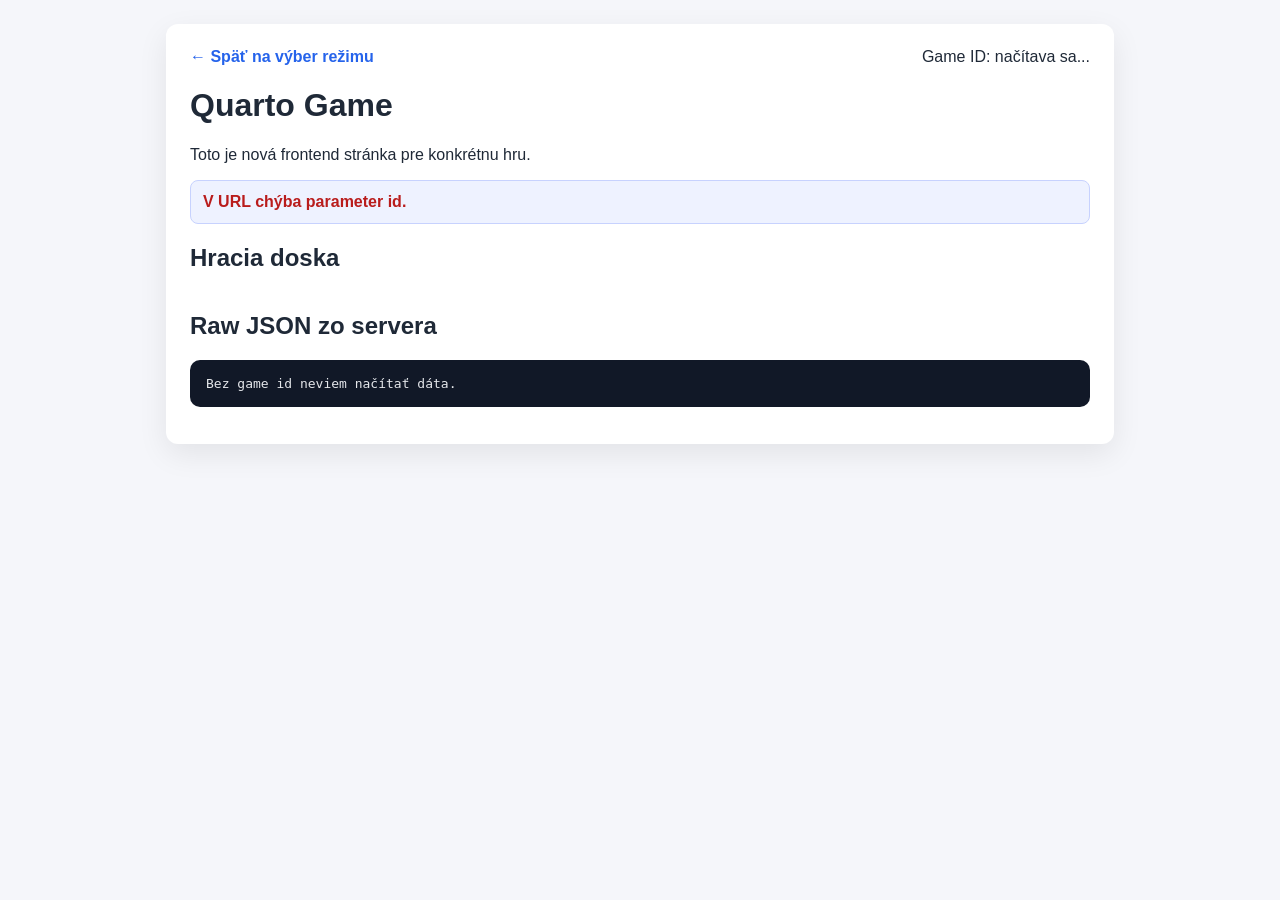
==== client/game.html @ c22ec70f "API + beginning of client" ====
<!DOCTYPE html>
<html lang="sk">
<head>
    <meta charset="UTF-8">
    <meta name="viewport" content="width=device-width, initial-scale=1.0">
    <title>Quarto Game</title>
    <style>
        body {
            font-family: Arial, sans-serif;
            margin: 0;
            padding: 24px;
            background: #f5f6fa;
            color: #1f2937;
        }

        .container {
            max-width: 900px;
            margin: 0 auto;
            background: white;
            border-radius: 12px;
            padding: 24px;
            box-shadow: 0 10px 30px rgba(0,0,0,0.08);
        }

        .topbar {
            display: flex;
            justify-content: space-between;
            align-items: center;
            gap: 12px;
            flex-wrap: wrap;
            margin-bottom: 20px;
        }

        .back-link {
            text-decoration: none;
            color: #2563eb;
            font-weight: 600;
        }

        .status {
            background: #eef2ff;
            border: 1px solid #c7d2fe;
            border-radius: 8px;
            padding: 12px;
            margin-bottom: 20px;
        }

        .grid {
            display: grid;
            grid-template-columns: repeat(4, 1fr);
            gap: 10px;
            margin-top: 20px;
        }

        .cell {
            min-height: 90px;
            border: 2px dashed #cbd5e1;
            border-radius: 10px;
            display: flex;
            align-items: center;
            justify-content: center;
            background: #f8fafc;
            font-size: 14px;
            text-align: center;
            padding: 8px;
        }

        pre {
            background: #111827;
            color: #e5e7eb;
            padding: 16px;
            border-radius: 10px;
            overflow-x: auto;
        }

        .error {
            color: #b91c1c;
            font-weight: 700;
        }
    </style>
</head>
<body>
    <div class="container">
        <div class="topbar">
            <a class="back-link" href="./index.html">← Späť na výber režimu</a>
            <div id="game-id-label">Game ID: načítava sa...</div>
        </div>

        <h1>Quarto Game</h1>
        <p>Toto je nová frontend stránka pre konkrétnu hru.</p>

        <div class="status" id="status-box">Načítavam dáta hry...</div>

        <h2>Hracia doska</h2>
        <div class="grid" id="board"></div>

        <h2>Raw JSON zo servera</h2>
        <pre id="game-json">Čakám na odpoveď zo servera...</pre>
    </div>

    <script src="game.js" type="module"></script>
</body>
</html>
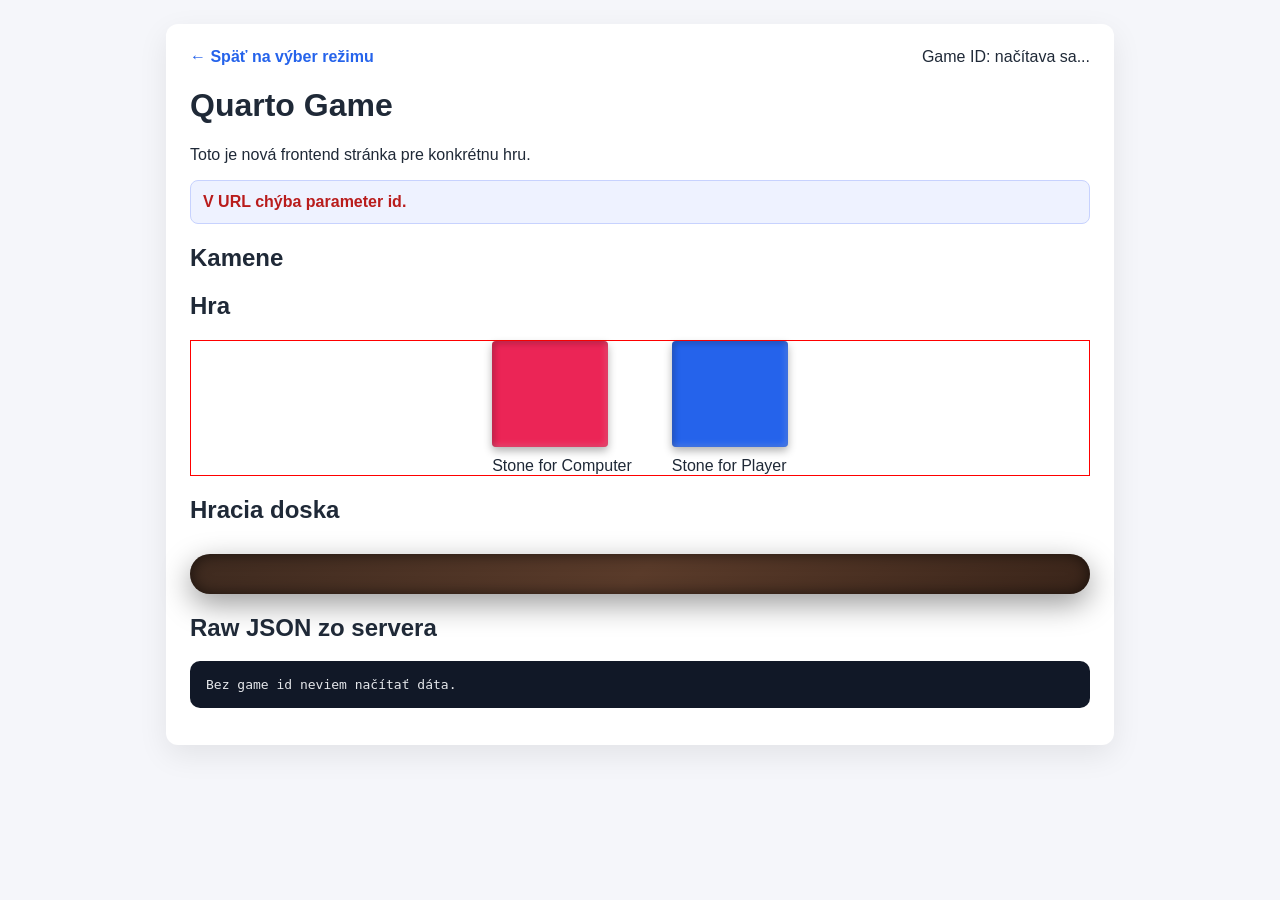
==== commit 96b47860: "PvC funkcne; potrebujem dokoncit statusy a stop game ak pride sprava status: player alebo computer w" ====
--- a/client/game.html
+++ b/client/game.html
@@ -3,81 +3,8 @@
 <head>
     <meta charset="UTF-8">
     <meta name="viewport" content="width=device-width, initial-scale=1.0">
+    <link rel="stylesheet" href="game.css">
     <title>Quarto Game</title>
-    <style>
-        body {
-            font-family: Arial, sans-serif;
-            margin: 0;
-            padding: 24px;
-            background: #f5f6fa;
-            color: #1f2937;
-        }
-
-        .container {
-            max-width: 900px;
-            margin: 0 auto;
-            background: white;
-            border-radius: 12px;
-            padding: 24px;
-            box-shadow: 0 10px 30px rgba(0,0,0,0.08);
-        }
-
-        .topbar {
-            display: flex;
-            justify-content: space-between;
-            align-items: center;
-            gap: 12px;
-            flex-wrap: wrap;
-            margin-bottom: 20px;
-        }
-
-        .back-link {
-            text-decoration: none;
-            color: #2563eb;
-            font-weight: 600;
-        }
-
-        .status {
-            background: #eef2ff;
-            border: 1px solid #c7d2fe;
-            border-radius: 8px;
-            padding: 12px;
-            margin-bottom: 20px;
-        }
-
-        .grid {
-            display: grid;
-            grid-template-columns: repeat(4, 1fr);
-            gap: 10px;
-            margin-top: 20px;
-        }
-
-        .cell {
-            min-height: 90px;
-            border: 2px dashed #cbd5e1;
-            border-radius: 10px;
-            display: flex;
-            align-items: center;
-            justify-content: center;
-            background: #f8fafc;
-            font-size: 14px;
-            text-align: center;
-            padding: 8px;
-        }
-
-        pre {
-            background: #111827;
-            color: #e5e7eb;
-            padding: 16px;
-            border-radius: 10px;
-            overflow-x: auto;
-        }
-
-        .error {
-            color: #b91c1c;
-            font-weight: 700;
-        }
-    </style>
 </head>
 <body>
     <div class="container">
@@ -91,6 +18,22 @@
 
         <div class="status" id="status-box">Načítavam dáta hry...</div>
 
+        <h2>Kamene</h2>
+        <div id="container-stones" class=""></div>
+
+        <h2>Hra</h2>
+        <div class="game-container">
+            <div>
+                <div id="stoneforcomputer" class="cell"></div>
+                <label for="stonefor">Stone for Computer</label>
+            </div>
+            <div>
+                <div id="stoneforplayer" class="cell"></div>
+                <label for="stonefor">Stone for Player</label>
+            </div>
+        </div>
+
+
         <h2>Hracia doska</h2>
         <div class="grid" id="board"></div>
 
--- a/client/game.css
+++ b/client/game.css
@@ -0,0 +1,276 @@
+
+        body {
+            font-family: Arial, sans-serif;
+            margin: 0;
+            padding: 24px;
+            background: #f5f6fa;
+            color: #1f2937;
+        }
+
+        .container {
+            max-width: 900px;
+            margin: 0 auto;
+            background: white;
+            border-radius: 12px;
+            padding: 24px;
+            box-shadow: 0 10px 30px rgba(0,0,0,0.08);
+        }
+
+        .topbar {
+            display: flex;
+            justify-content: space-between;
+            align-items: center;
+            gap: 12px;
+            flex-wrap: wrap;
+            margin-bottom: 20px;
+        }
+
+        .back-link {
+            text-decoration: none;
+            color: #2563eb;
+            font-weight: 600;
+        }
+
+        .status {
+            background: #eef2ff;
+            border: 1px solid #c7d2fe;
+            border-radius: 8px;
+            padding: 12px;
+            margin-bottom: 20px;
+        }
+
+        .grid {
+                display: grid;
+                grid-template-columns: repeat(4, 1fr);
+                gap: 12px;
+                margin-top: 30px;
+                padding: 20px;
+                border-radius: 20px;
+
+                background: linear-gradient(
+                    135deg,
+                    #3e2a1f,
+                    #5a3b2a,
+                    #3a251a
+                );
+
+                box-shadow:
+                    inset 0 0 15px rgba(0, 0, 0, 0.6),
+                    0 10px 30px rgba(0, 0, 0, 0.4);
+        }
+
+        .container-stones {
+            border: 2px solid red;
+            display: grid;
+                grid-template-columns: repeat(4, 1fr);
+                gap: 12px;
+                margin-top: 30px;
+                padding: 20px;
+                border-radius: 20px;
+                
+                background: linear-gradient(
+                    135deg,
+                    #3e2a1f,
+                    #5a3b2a,
+                    #3a251a
+                );
+
+                box-shadow:
+                    inset 0 0 15px rgba(0, 0, 0, 0.6),
+                    0 10px 30px rgba(0, 0, 0, 0.4);
+        
+        }
+
+        .game-container{
+            display: flex;
+            flex-direction: row;
+            gap: 40px;
+            border: 1px solid red;
+            justify-content: center;
+
+        }
+
+        #stoneforplayer{
+            background:#2563eb;
+            margin-bottom: 10px;
+            width: 100px;
+        }
+       
+        #stoneforcomputer{
+            background:#eb2556;
+            margin-bottom: 10px;
+            width: 100px;
+        }
+
+
+
+        .cell {
+             min-height: 90px;
+
+            /* jemná priehlbina */
+            background: radial-gradient(circle at 30% 30%, #b69f54, #e6dcc8);
+
+            border-radius: 4px;
+
+            display: flex;
+            align-items: center;
+            justify-content: center;
+
+            font-size: 14px;
+            text-align: center;
+            padding: 8px;
+
+            /* tieň pre depth */
+            box-shadow:
+                inset 2px 2px 6px rgba(0, 0, 0, 0.25),
+                inset -2px -2px 6px rgba(255, 255, 255, 0.2),
+                0 4px 8px rgba(0, 0, 0, 0.3);
+
+            /* odstránime dashed border */
+            border: none;
+
+            transition: all 0.2s ease;
+        }
+
+        .cell:hover {
+                transform: scale(1.05);
+
+                box-shadow:
+                inset 2px 2px 6px rgba(0, 0, 0, 0.3),
+                0 6px 14px rgba(0, 0, 0, 0.5);
+                }
+
+        pre {
+            background: #111827;
+            color: #e5e7eb;
+            padding: 16px;
+            border-radius: 10px;
+            overflow-x: auto;
+        }
+
+        .error {
+            color: #b91c1c;
+            font-weight: 700;
+        }
+    
+
+
+        /* základ kameňa */
+        .stone {
+            cursor:move;
+            user-select: none;
+            position: relative;
+            display: inline-block;
+            transition: all 0.2s ease;
+            box-shadow:
+                0 4px 10px rgba(0, 0, 0, 0.5),
+                inset -2px -2px 5px rgba(255,255,255,0.2),
+                inset 2px 2px 5px rgba(0,0,0,0.6);
+        }
+
+        /* ------------------ */
+        /* COLOR */
+        /* ------------------ */
+
+        .white {
+            background: radial-gradient(circle at 30% 30%, #ffffff, #d6d1c4);
+        }
+
+        .black {
+            background: radial-gradient(circle at 30% 30%, #444, #000);
+        }
+
+        /* ------------------ */
+        /* SIZE */
+        /* ------------------ */
+
+        .large {
+            width: 60px;
+            height: 60px;
+        }
+
+        .small {
+            width: 40px;
+            height: 40px;
+        }
+
+        /* ------------------ */
+        /* SHAPE */
+        /* ------------------ */
+
+        .round {
+            border-radius: 50%;
+        }
+
+        .square {
+            border-radius: 8px;
+        }
+
+        
+        .plus::after, .minus::after {
+            content: "";
+            position: absolute;
+        }
+
+        .plus::after {
+        width: 50%;
+        height: 6px;
+        background: rgba(0,0,0,0.4);
+
+        top: 50%;
+        left: 50%;
+        transform: translate(-50%, -50%);
+        
+        box-shadow:
+            inset 1px 1px 2px rgba(0,0,0,0.6),
+            inset -1px -1px 2px rgba(255,255,255,0.3);
+    }
+
+.plus::before {
+    content: "";
+    position: absolute;
+
+    width: 6px;
+    height: 50%;
+    background: rgba(0,0,0,0.4);
+
+    top: 50%;
+    left: 50%;
+    transform: translate(-50%, -50%);
+
+    box-shadow:
+        inset 1px 1px 2px rgba(0,0,0,0.6),
+        inset -1px -1px 2px rgba(255,255,255,0.3);
+}
+
+.minus::after {
+    width: 50%;
+    height: 6px;
+    background: rgba(0,0,0,0.4);
+
+    top: 50%;
+    left: 50%;
+    transform: translate(-50%, -50%);
+
+    box-shadow:
+        inset 1px 1px 2px rgba(0,0,0,0.6),
+        inset -1px -1px 2px rgba(255,255,255,0.3);
+}
+
+
+
+        
+
+        /* ------------------ */
+        /* INTERAKCIA */
+        /* ------------------ */
+
+        .stone:hover {
+            transform: scale(1.08);
+        }
+
+        .stone:active {
+            transform: scale(0.95);
+            box-shadow:
+                inset 2px 2px 6px rgba(0,0,0,0.6);
+        }
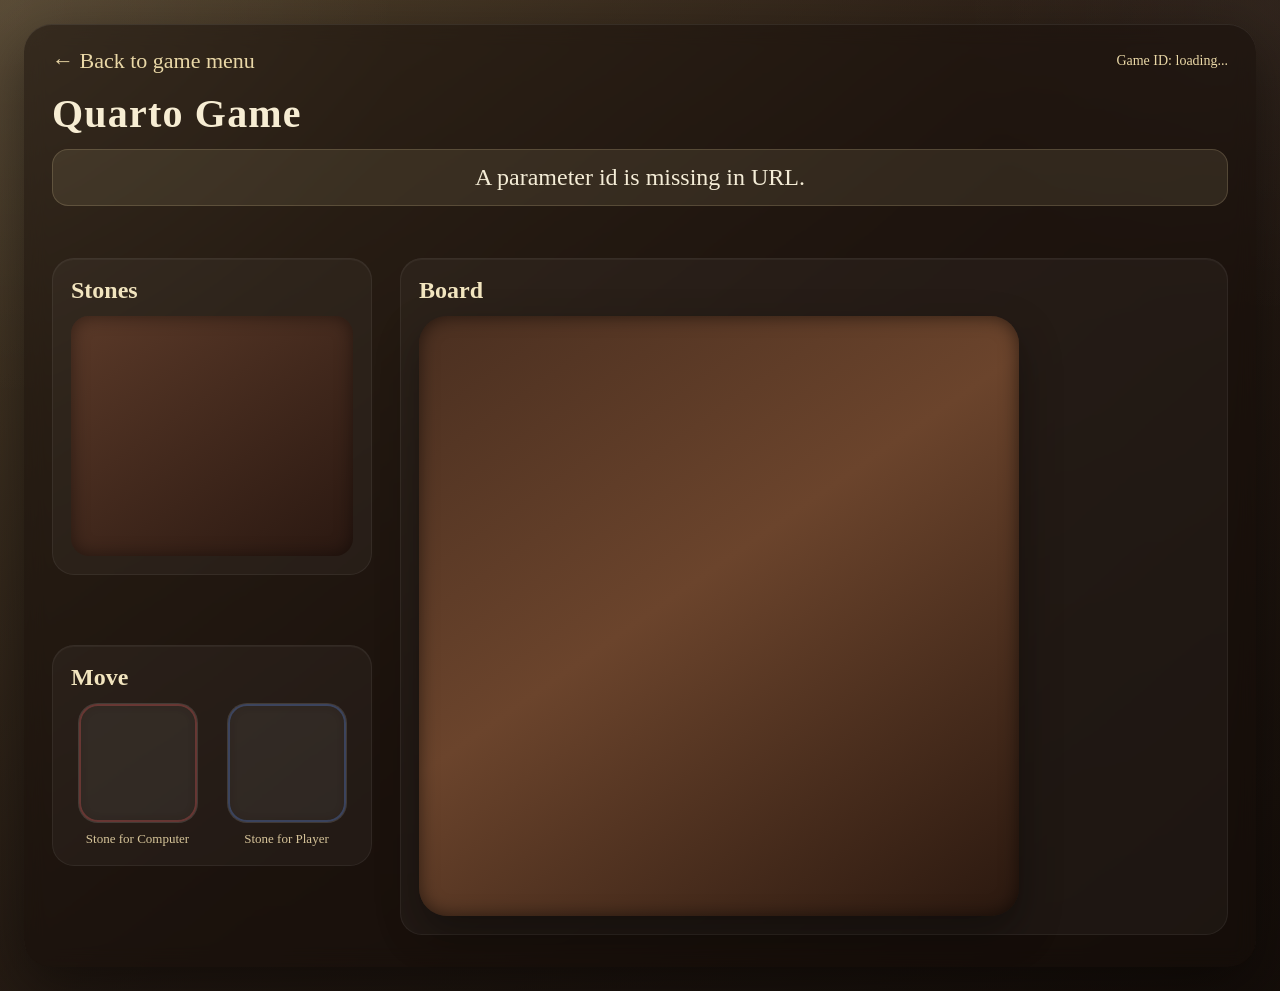
==== commit 8dc79343: "final upravy, progressive web app" ====
--- a/client/game.html
+++ b/client/game.html
@@ -3,44 +3,52 @@
 <head>
     <meta charset="UTF-8">
     <meta name="viewport" content="width=device-width, initial-scale=1.0">
-    <link rel="stylesheet" href="game.css">
+    <link rel="stylesheet" href="games2.css">
     <title>Quarto Game</title>
 </head>
 <body>
-    <div class="container">
-        <div class="topbar">
-            <a class="back-link" href="./index.html">← Späť na výber režimu</a>
-            <div id="game-id-label">Game ID: načítava sa...</div>
-        </div>
+    <div class="page">
+        <div class="container">
+            <div class="topbar">
+                <a class="back-link" href="./index.html">← Back to game menu</a>
+                <div id="game-id-label" class="game-id-label">Game ID: loading...</div>
+            </div>
 
-        <h1>Quarto Game</h1>
-        <p>Toto je nová frontend stránka pre konkrétnu hru.</p>
+            <h1>Quarto Game</h1>
+            <div class="status" id="status-box">Loading game data...</div>
 
-        <div class="status" id="status-box">Načítavam dáta hry...</div>
+            <div class="game-shell">
+                <aside class="sidebar">
+                    <section class="panel">
+                        <h2>Stones</h2>
+                        <div id="container-stones" class="stones-container"></div>
+                    </section>
 
-        <h2>Kamene</h2>
-        <div id="container-stones" class=""></div>
-
-        <h2>Hra</h2>
-        <div class="game-container">
-            <div>
-                <div id="stoneforcomputer" class="cell"></div>
-                <label for="stonefor">Stone for Computer</label>
-            </div>
-            <div>
-                <div id="stoneforplayer" class="cell"></div>
-                <label for="stonefor">Stone for Player</label>
+                    <section class="panel stone-panel">
+                        <h2>Move</h2>
+                        <div class="game-container">
+                            <div class="slot-block">
+                                <div id="stoneforcomputer" class="drop-slot drop-slot-red"></div>
+                                <label>Stone for Computer</label>
+                            </div>
+                            <div class="slot-block">
+                                <div id="stoneforplayer" class="drop-slot drop-slot-blue"></div>
+                                <label>Stone for Player</label>
+                            </div>
+                        </div>
+                    </section>
+                </aside>
+                
+                <section class="panel">
+                    <section class="board-zone">
+                        <h2>Board</h2>
+                        <div class="grid" id="board"></div>
+                    </section>
+                </section>
             </div>
         </div>
-
-
-        <h2>Hracia doska</h2>
-        <div class="grid" id="board"></div>
-
-        <h2>Raw JSON zo servera</h2>
-        <pre id="game-json">Čakám na odpoveď zo servera...</pre>
     </div>
 
     <script src="game.js" type="module"></script>
 </body>
-</html>
+</html>
--- a/client/games2.css
+++ b/client/games2.css
@@ -0,0 +1,291 @@
+:root {
+    --bg-dark: #1f140d;
+    --bg-mid: #3a261b;
+    --wood-dark: #4a2f20;
+    --wood-mid: #6b442c;
+    --wood-light: #d1b56d;
+    --sand-light: #e6d7a4;
+    --sand-mid: #cfb977;
+    --ink: #22150d;
+    --paper: #f4ecd6;
+    --muted: #d7c59a;
+}
+
+* {
+    box-sizing: border-box;
+}
+
+body {
+    margin: 0;
+    font-family: Georgia, serif;
+    color: var(--paper);
+    background:
+        radial-gradient(circle at top left, rgba(255,255,255,0.06), transparent 25%),
+        radial-gradient(circle at top right, rgba(255,255,255,0.04), transparent 20%),
+        linear-gradient(rgba(12, 8, 6, 0.35), rgba(12, 8, 6, 0.55)),
+        linear-gradient(135deg, #75603f, #3b2a1e 50%, #1f140d);
+    min-height: 100vh;
+}
+
+.page {
+    width: 100%;
+    padding: 24px;
+}
+
+.container {
+    width: min(1400px, 100%);
+    margin: 0 auto;
+    padding: 24px 28px 32px;
+    border-radius: 28px;
+    background: rgba(20, 12, 8, 0.50);
+    backdrop-filter: blur(10px);
+    box-shadow:
+        0 20px 60px rgba(0, 0, 0, 0.45),
+        inset 0 1px 0 rgba(255,255,255,0.08);
+}
+
+.topbar {
+    display: flex;
+    justify-content: space-between;
+    align-items: center;
+    gap: 16px;
+    margin-bottom: 16px;
+}
+
+.back-link {
+    color: #ead8a7;
+    text-decoration: none;
+    font-size: 22px;
+}
+
+.back-link:hover {
+    text-decoration: underline;
+}
+
+.game-id-label {
+    color: #ead8a7;
+    font-size: 14px;
+}
+
+h1 {
+    margin: 0 0 12px;
+    font-size: 40px;
+    color: #f7edd3;
+    letter-spacing: 0.03em;
+}
+
+h2 {
+    margin: 0 0 12px;
+    color: #f2e5bf;
+    font-size: 24px;
+}
+
+.status {
+    margin-bottom: 22px;
+    text-align: center;
+    font-size: 24px;
+    padding: 14px 18px;
+    border-radius: 16px;
+    background: rgba(234, 216, 167, 0.10);
+    border: 1px solid rgba(234, 216, 167, 0.18);
+    color: #f4ecd6;
+}
+
+.game-shell {
+    display: grid;
+    grid-template-columns: 320px minmax(700px, 1fr);
+    gap: 28px;
+    align-items: start;
+}
+
+.sidebar {
+    display: flex;
+    flex-direction: column;
+    gap: 20px;
+}
+
+.panel {
+    margin-top: 30px;
+    padding: 18px;
+    border-radius: 22px;
+    background: rgba(255,255,255,0.04);
+    border: 1px solid rgba(255,255,255,0.06);
+    box-shadow: inset 0 1px 0 rgba(255,255,255,0.04);
+    display: inline-block;
+}
+
+.stone-panel{
+    margin-top: 50px;
+}
+
+.stones-container {
+    display: grid;
+    grid-template-columns: repeat(4, 1fr);
+    gap: 12px;
+    align-items: center;
+    justify-items: center;
+    min-height: 240px;
+    padding: 8px;
+    border-radius: 18px;
+    background: linear-gradient(145deg, #5a3928, #2a1811);
+    box-shadow: inset 0 0 18px rgba(0,0,0,0.45);
+}
+
+.game-container {
+    display: grid;
+    grid-template-columns: 1fr 1fr;
+    gap: 16px;
+}
+
+.slot-block {
+    display: flex;
+    flex-direction: column;
+    align-items: center;
+}
+
+.slot-block label {
+    margin-top: 8px;
+    font-size: 13px;
+    color: var(--muted);
+    text-align: center;
+}
+
+.drop-slot {
+    width: 120px;
+    height: 120px;
+    border-radius: 20px;
+    display: flex;
+    align-items: center;
+    justify-content: center;
+    background: rgba(255,255,255,0.06);
+    border: 1px solid rgba(255,255,255,0.08);
+    box-shadow: inset 0 0 10px rgba(0,0,0,0.20);
+}
+
+.drop-slot-red {
+    box-shadow:
+        inset 0 0 0 2px rgba(255, 100, 100, 0.28),
+        inset 0 0 10px rgba(0,0,0,0.20);
+}
+
+.drop-slot-blue {
+    box-shadow:
+        inset 0 0 0 2px rgba(100, 150, 255, 0.28),
+        inset 0 0 10px rgba(0,0,0,0.20);
+}
+
+.board-zone {
+    min-width: 0;
+}
+
+.grid {
+    display: grid;
+    width: min(80vw, 600px);
+    aspect-ratio: 1 / 1;
+    grid-template-columns: repeat(4, 1fr);
+    gap: 14px;
+    padding: 20px;
+    border-radius: 28px;
+    background: linear-gradient(145deg, var(--wood-dark), var(--wood-mid) 45%, #2a180f);
+    box-shadow:
+        0 18px 40px rgba(0,0,0,0.35),
+        inset 0 0 18px rgba(0,0,0,0.55);
+}
+
+/* LEN BOARD CELLS */
+#board .cell {
+    aspect-ratio: 1 / 1;
+    min-height: 130px;
+    border-radius: 100%;
+    display: flex;
+    align-items: center;
+    justify-content: center;
+    background:
+        radial-gradient(circle at 50% 45%, rgba(255,255,255,0.12), transparent 35%),
+        linear-gradient(145deg, var(--sand-light), var(--sand-mid));
+    box-shadow:
+        inset 0 2px 6px rgba(0,0,0,0.22),
+        0 6px 12px rgba(0,0,0,0.22);
+    transition: transform 0.18s ease, filter 0.18s ease;
+}
+
+#board .cell:hover,
+.dragover {
+    transform: translateY(-2px);
+    filter: brightness(1.05);
+}
+
+/* STONES */
+.stone {
+    position: relative;
+    display: grid;
+    place-items: center;
+    cursor: grab;
+    user-select: none;
+    box-shadow: 0 6px 12px rgba(0,0,0,0.35);
+}
+
+.large {
+    width: 65px;
+    height: 65px;
+}
+
+.small {
+    width: 42px;
+    height: 42px;
+}
+
+.round {
+    border-radius: 50%;
+}
+
+.square {
+    border-radius: 12px;
+}
+
+.black {
+    background: radial-gradient(circle at 30% 30%, #5f5f5f, #111111);
+}
+
+.white {
+    background: radial-gradient(circle at 30% 30%, #ffffff, #d8d8d8);
+}
+
+.plus::after,
+.minus::after {
+    content: "";
+    position: absolute;
+    opacity: 0.55;
+    filter: drop-shadow(0 1px 1px rgba(0,0,0,0.25));
+}
+
+.plus::after {
+    width: 52%;
+    height: 52%;
+    background:
+        linear-gradient(var(--ink), var(--ink)) center / 18% 100% no-repeat,
+        linear-gradient(var(--ink), var(--ink)) center / 100% 18% no-repeat;
+}
+
+.minus::after {
+    width: 52%;
+    height: 18%;
+    background: var(--ink);
+    border-radius: 999px;
+}
+
+
+
+@media (max-width: 1100px) {
+    .game-shell {
+        grid-template-columns: 1fr;
+    }
+
+    .stones-container {
+        grid-template-columns: repeat(8, 1fr);
+    }
+
+    #board .cell {
+        min-height: 100px;
+    }
+}
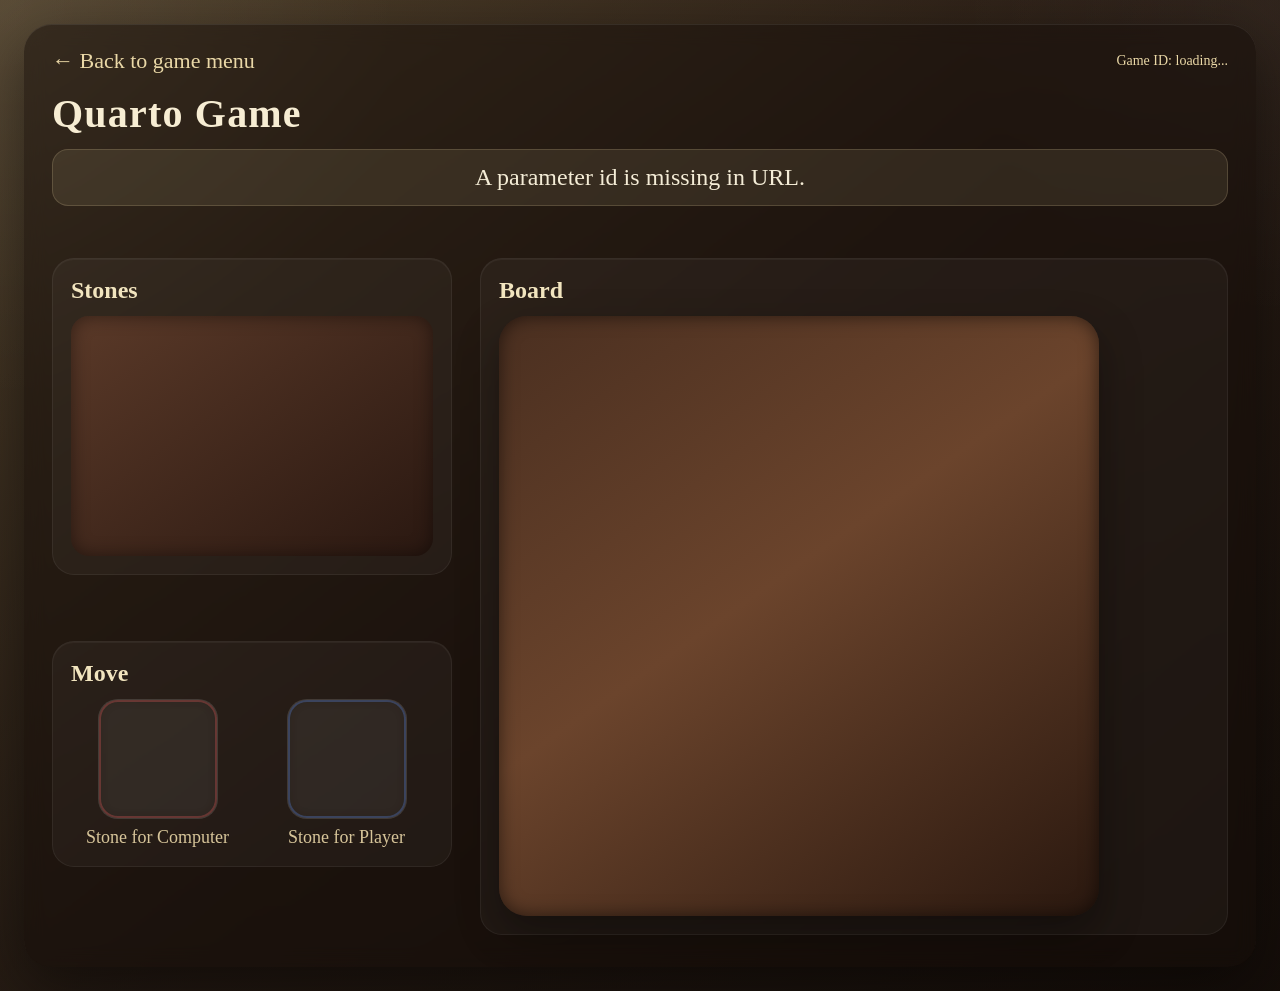
==== commit a5b50cb5: "odstranenenie bugov, zmena organizacie foldera" ====
--- a/client/game.html
+++ b/client/game.html
@@ -29,11 +29,11 @@
                         <div class="game-container">
                             <div class="slot-block">
                                 <div id="stoneforcomputer" class="drop-slot drop-slot-red"></div>
-                                <label>Stone for Computer</label>
+                                <label class="stonefor">Stone for Computer</label>
                             </div>
                             <div class="slot-block">
                                 <div id="stoneforplayer" class="drop-slot drop-slot-blue"></div>
-                                <label>Stone for Player</label>
+                                <label class="stonefor">Stone for Player</label>
                             </div>
                         </div>
                     </section>
--- a/client/games2.css
+++ b/client/games2.css
@@ -93,7 +93,7 @@
 
 .game-shell {
     display: grid;
-    grid-template-columns: 320px minmax(700px, 1fr);
+    grid-template-columns: 400px minmax(700px, 1fr);
     gap: 28px;
     align-items: start;
 }
@@ -115,7 +115,7 @@
 }
 
 .stone-panel{
-    margin-top: 50px;
+    margin-top: 46px;
 }
 
 .stones-container {
@@ -173,6 +173,13 @@
         inset 0 0 0 2px rgba(100, 150, 255, 0.28),
         inset 0 0 10px rgba(0,0,0,0.20);
 }
+
+
+.slot-block label{
+    font-size: 18px;
+}
+
+
 
 .board-zone {
     min-width: 0;
